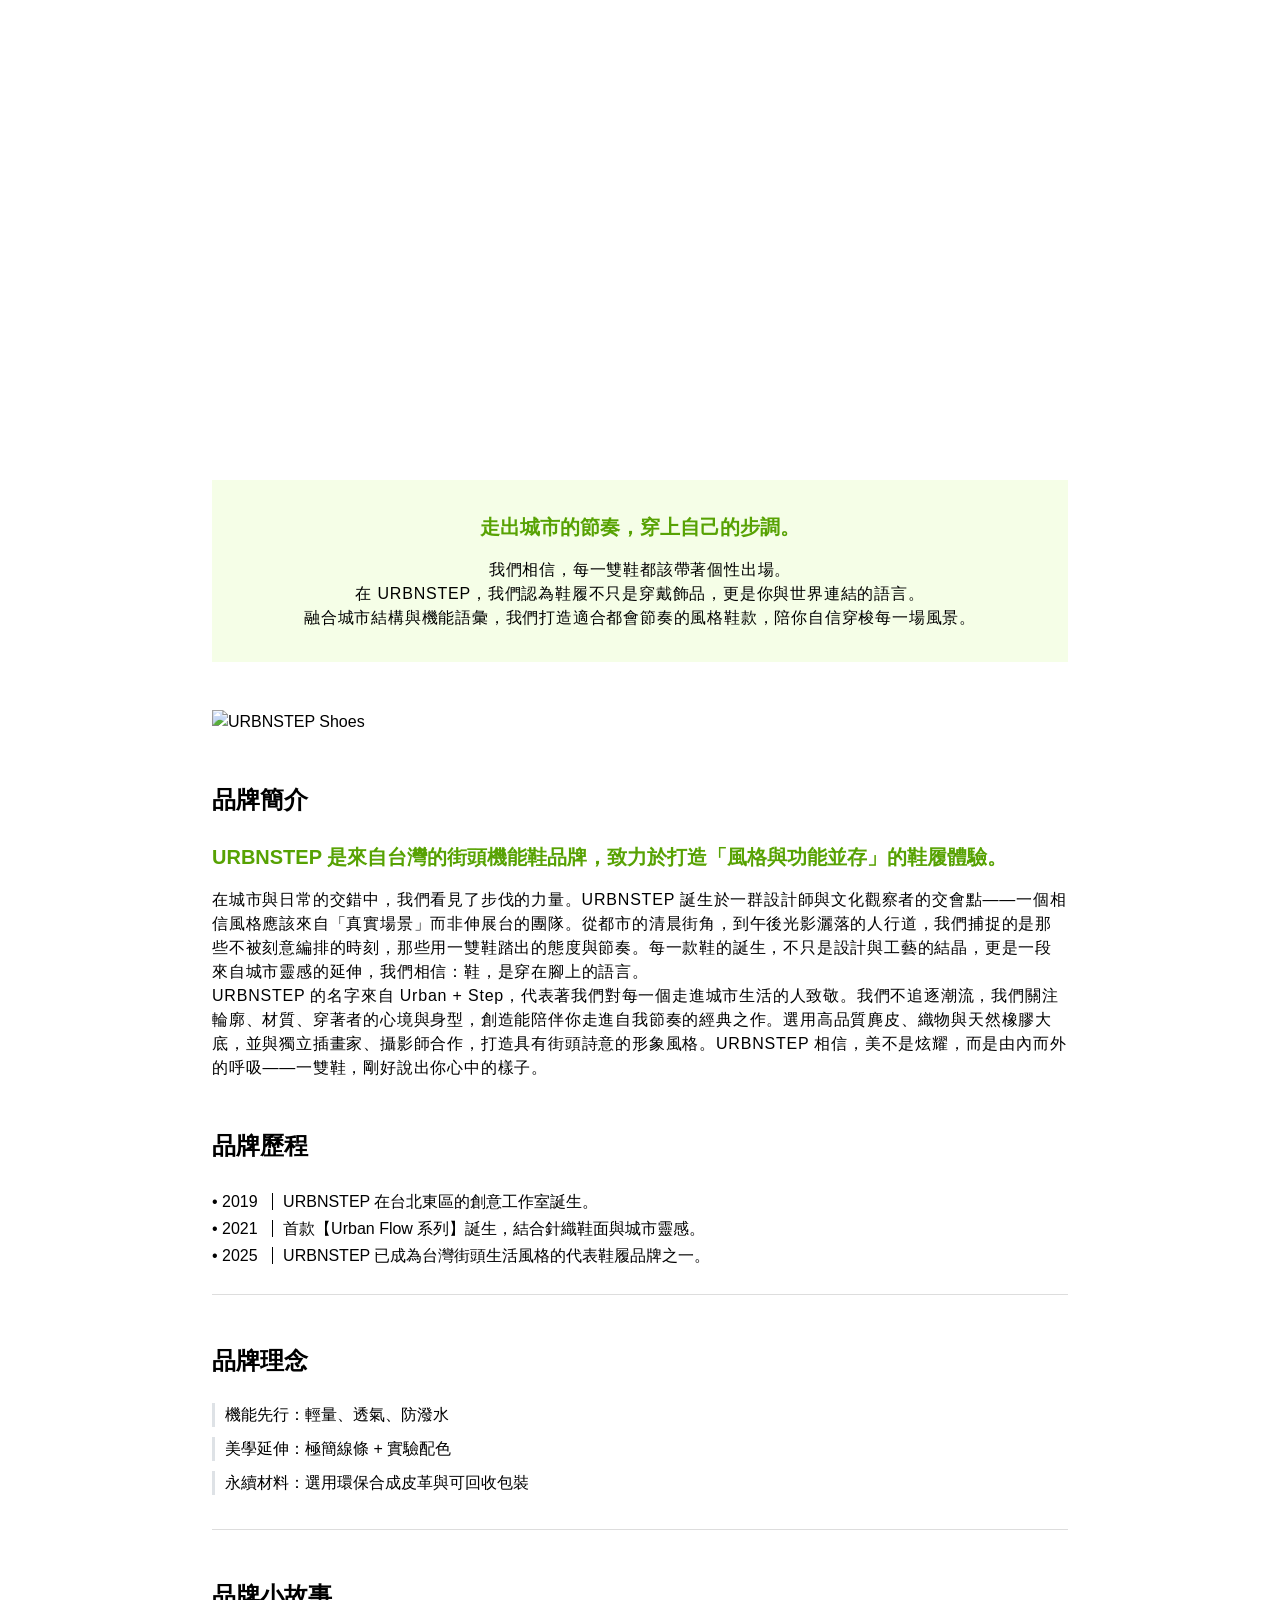
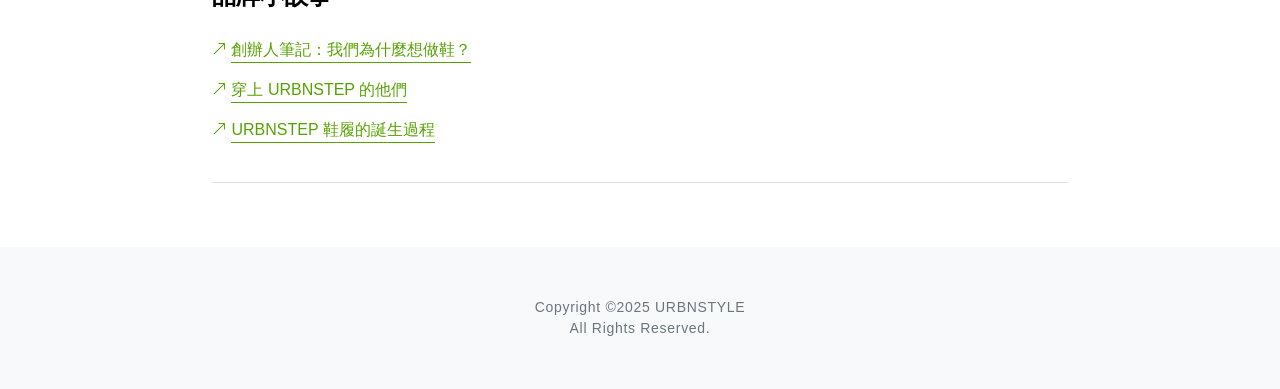
==== index.html @ 412b2f49 "Initial commit" ====
<!DOCTYPE html>
  <head>
    <meta charset="UTF-8" />
    <meta name="viewport" content="width=device-width, initial-scale=1.0" />
    <link rel="stylesheet"
href="https://cdn.jsdelivr.net/npm/bootstrap-icons@1.13.1/font/bootstrap-icons.min.css">
    <link rel="stylesheet" href="style.css" />
    <title>Footwear E-commerce</title>
  </head>
  <body>

    <body>
    <div class="top">
      <div class="top1">
        <h1>品牌故事</h1>
        <h3>Brand story</h3>
      </div>
    </div>

    <div class="about">
      <h5>走出城市的節奏，穿上自己的步調。</h5>
      <p>我們相信，每一雙鞋都該帶著個性出場。</p>
      <p>在 URBNSTEP，我們認為鞋履不只是穿戴飾品，更是你與世界連結的語言。</p>
      <p>
        融合城市結構與機能語彙，我們打造適合都會節奏的風格鞋款，陪你自信穿梭每一場風景。
      </p>
    </div>

    <div class="container">
      
      <img src="https://raw.githubusercontent.com/hexschool/2022-web-layout-training/refs/heads/main/2025-week1/about.png" alt="URBNSTEP Shoes">
      <div class="intro">
      <h4>品牌簡介</h4>
      <h5>URBNSTEP 是來自台灣的街頭機能鞋品牌，致力於打造「風格與功能並存」的鞋履體驗。</h5>
      <p>在城市與日常的交錯中，我們看見了步伐的力量。URBNSTEP 誕生於一群設計師與文化觀察者的交會點——一個相信風格應該來自「真實場景」而非伸展台的團隊。從都市的清晨街角，到午後光影灑落的人行道，我們捕捉的是那些不被刻意編排的時刻，那些用一雙鞋踏出的態度與節奏。每一款鞋的誕生，不只是設計與工藝的結晶，更是一段來自城市靈感的延伸，我們相信：鞋，是穿在腳上的語言。</p>
      <p>URBNSTEP 的名字來自 Urban + Step，代表著我們對每一個走進城市生活的人致敬。我們不追逐潮流，我們關注輪廓、材質、穿著者的心境與身型，創造能陪伴你走進自我節奏的經典之作。選用高品質麂皮、織物與天然橡膠大底，並與獨立插畫家、攝影師合作，打造具有街頭詩意的形象風格。URBNSTEP 相信，美不是炫耀，而是由內而外的呼吸——一雙鞋，剛好說出你心中的樣子。</p>
    </div>
      

      <h4>品牌歷程</h4>
      <ul class="history">
        <li class="history-item">
          <span class="year">2019</span>
          <span class="content">URBNSTEP 在台北東區的創意工作室誕生。</span>
        </li>
        <li class="history-item">
          <span class="year">2021</span>
          <span class="content">首款【Urban Flow 系列】誕生，結合針織鞋面與城市靈感。</span>
        </li>
        <li class="history-item">
          <span class="year">2025</span>
          <span class="content">URBNSTEP 已成為台灣街頭生活風格的代表鞋履品牌之一。</span>
        </li>
      </ul>
      

        <h4>品牌理念</h4>
        <ul class="concept">
          <li class="content">機能先行：輕量、透氣、防潑水</li>
          <li class="content">美學延伸：極簡線條 + 實驗配色</li>
          <li class="content">永續材料：選用環保合成皮革與可回收包裝</li>
        </ul>


       <h4>品牌小故事</h4>
       <ul class="story">
         <li class="story-item">
           <i class="bi bi-arrow-up-right"></i>
           <a href="#" class="content">創辦人筆記：我們為什麼想做鞋？</a>
         </li>
         <li class="story-item">
           <i class="bi bi-arrow-up-right"></i>
           <a href="#" class="content">穿上 URBNSTEP 的他們</a>
         </li>
        <li class="story-item">
         <i class="bi bi-arrow-up-right"></i>
         <a href="#" class="content">URBNSTEP 鞋履的誕生過程</a>
        </li>
    </ul>    

      </div>
   <div class="footer">
      <p>Copyright ©2025 URBNSTYLE</p>
      <p>All Rights Reserved.</p>
    </div>

  </body>
</html>
---- style.css ----
/* CSS Reset */

*,
*::before,
*::after {
  box-sizing: border-box;
}

html,body,h1,h2,h3,h4,h5,h6,p,ul,ol {
  margin: 0;
  padding: 0;
}

ul,ol {
  list-style: none;
}

img {
  display: block;
  max-width: 100%;
}

a {
  color: inherit;
  text-decoration: none;
}

button,
input,
textarea,
select {
  font: inherit;
}

button {
  border: 0;
  background: none;
  cursor: pointer;
}


body{
  margin:0;
  font-family:Noto Sans TC, sans-serif; 
  justify-content: center; /* 整個 card 水平置中 */
  line-height: 1.5;
}



.top{
  background-image:url('https://raw.githubusercontent.com/hexschool/2022-web-layout-training/refs/heads/main/2025-week1/hero.png');
  height:400px;
  width:100%;
  background-size:cover;
  background-position:center;
  background-repeat:no-repeat;
  color:white;
  margin-bottom:80px;

}
.top1{
  display:flex;
  flex-direction:column;
  justify-content:center;
  align-items:center;
  height:100%;
}
.top h1{
  font-size:40px;
}

.top h3{
  font-size:28px;
}

.about{
  height:auto;
  width:856px;
  max-width:1000px;
  background-color:rgba(245, 254, 231, 1);
  text-align: center;
  box-sizing: border-box;
  padding:32px;
  margin:0 auto;
  margin-bottom:48px;
}


.container{
  width:856px;
  margin:0 auto;
}

/* .history,
.concept,
.story{
    margin: 0;
    padding: 0;
} */

img{
  width:100%;
  height: auto;
  display:block;
}
h4{
  font-size:24px;
  margin-top:48px;
  margin-bottom:24px;
}
h5{
  font-size:20px;
  color:rgba(87, 162, 3, 1);
  margin-bottom:16px;
}
p{
  letter-spacing:0.05em;
}

.year{
  list-style:none;
  margin-bottom:10px;
  padding-right:10px;
}

.history-item{
  list-style:none;
  line-height:170%;
}

.history-item::before{
  content:"•";
}

.history-item .content{
  border-left: 1px solid #000;
  padding-left:10px;
}
  
  
.concept .content{
  list-style:none;
  border-left:3px solid rgba(222, 226, 230, 1);
  margin-bottom:10px;
  padding-left:10px;
}

.story .content{
  color:rgba(87, 162, 3, 1);
  border-bottom:1px solid;
  display:inline-block;
  margin-bottom:15px;
  text-decoration:none;
}

.story-item{
  list-style:none;
}


.bi-arrow-up-right{
  color:rgba(87, 162, 3, 1);
  font-size:15px;
}

.section{
  border-bottom:1px solid #ddd;
  margin:50px 0px;
  
}

ul {
  border-bottom:1px solid #ddd;
  padding-bottom:24px;
}


.footer{
  background-color:#F8F9FA;
  color:#6C757D;
  font-size:14px;
  text-align:center;
  padding:50px 0px;
  box-sizing: border-box;
  margin-top:64px;
}
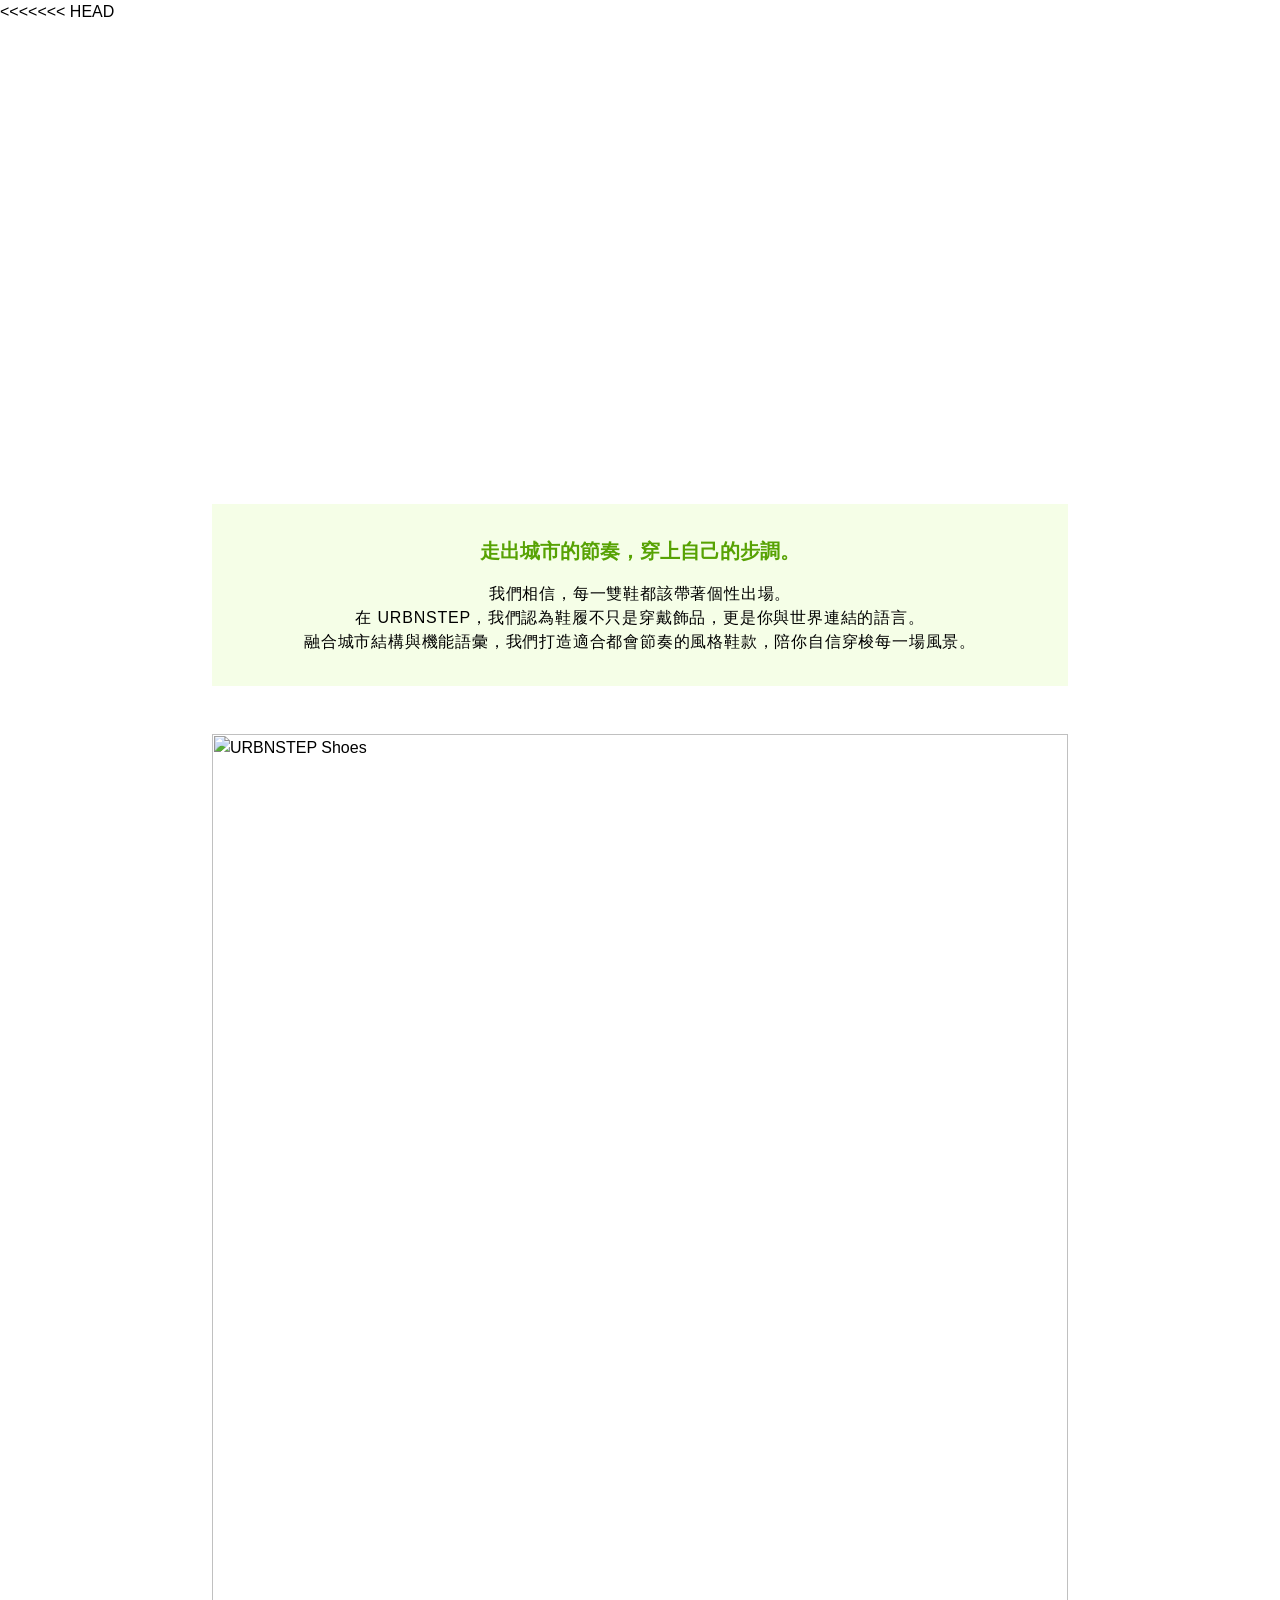
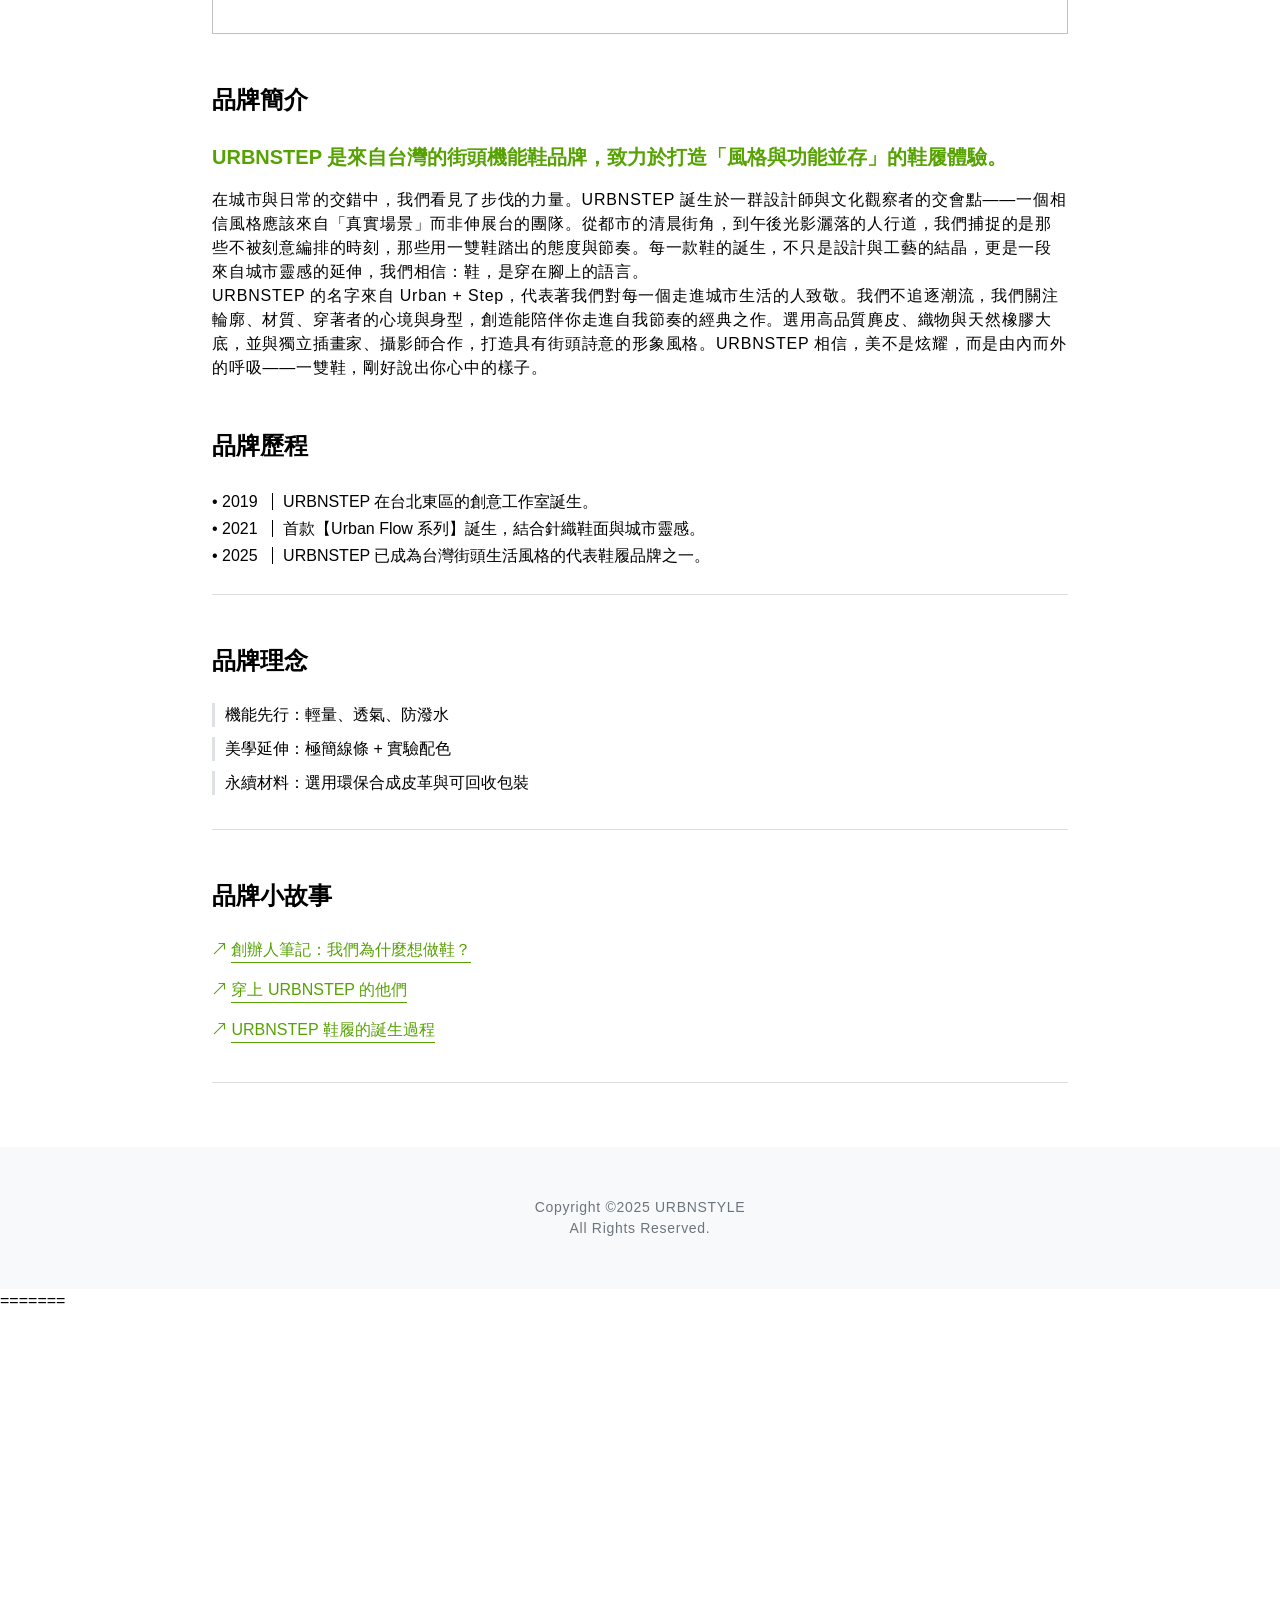
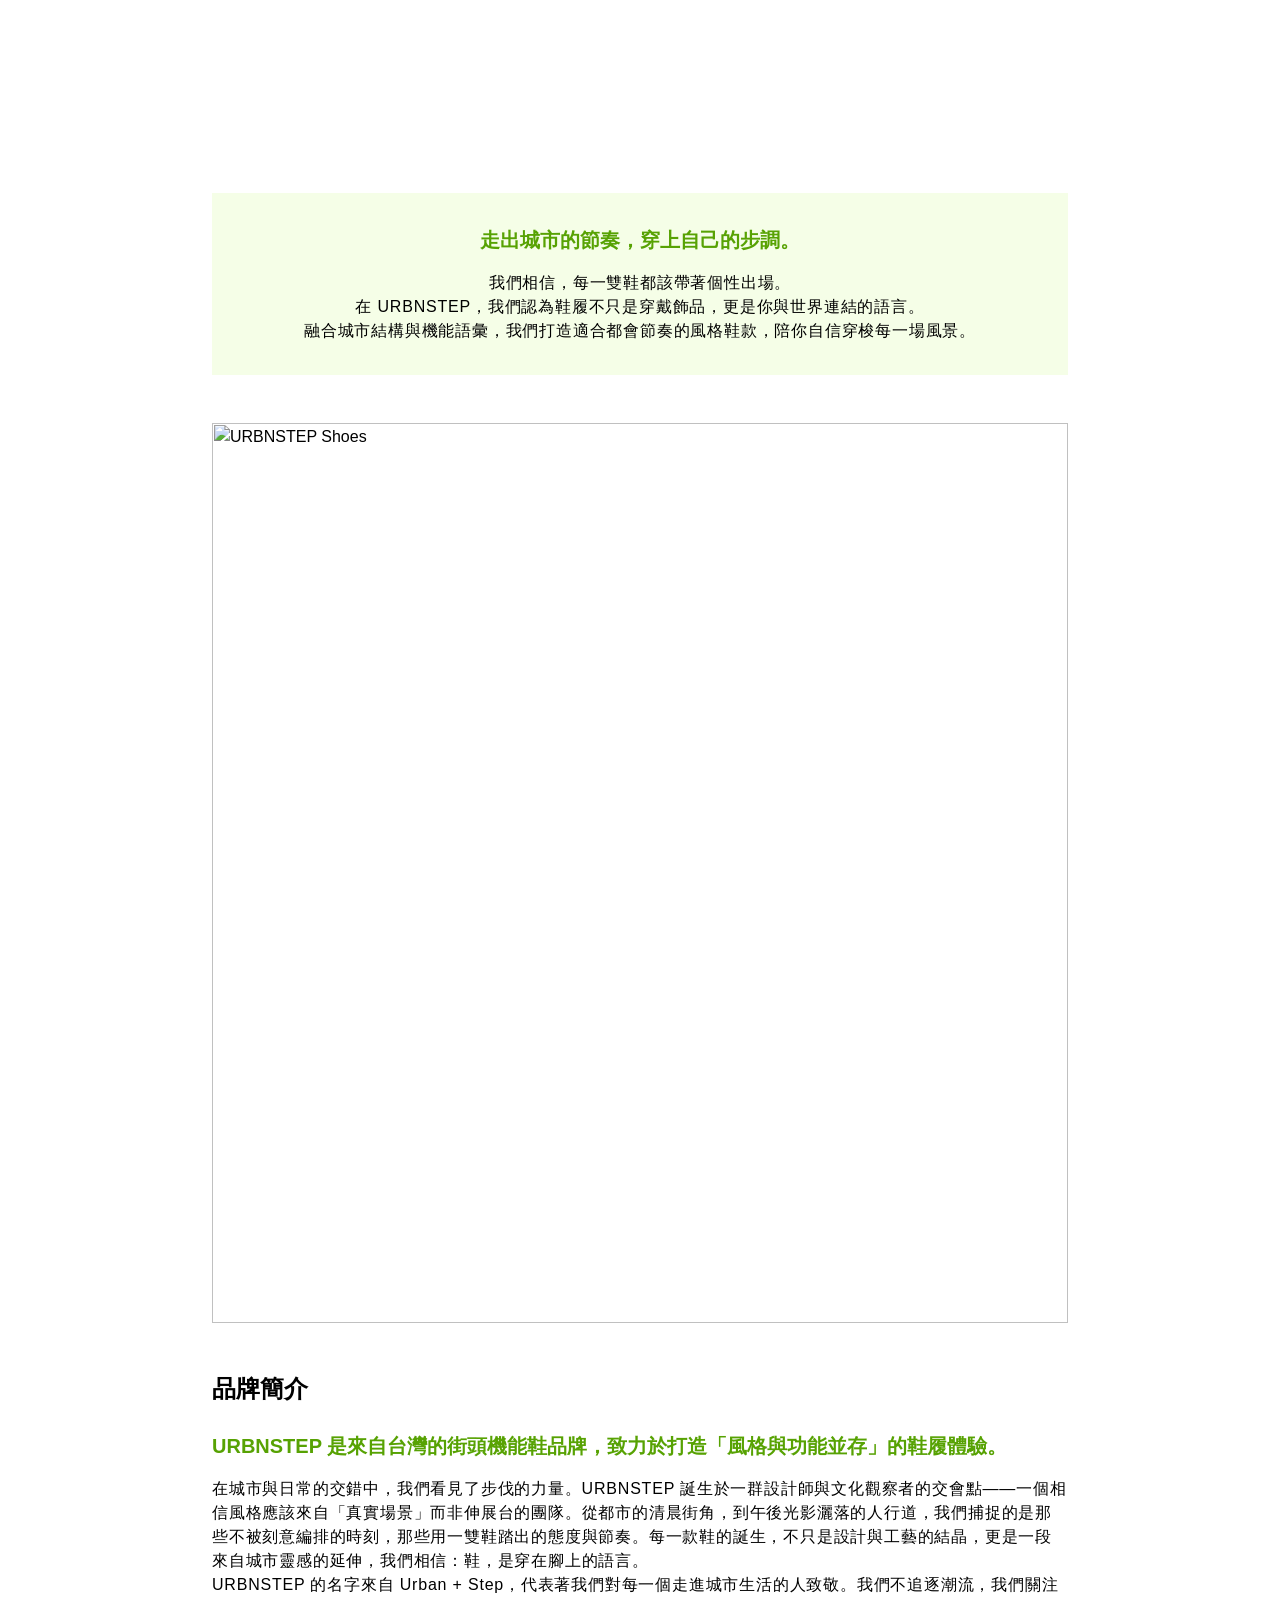
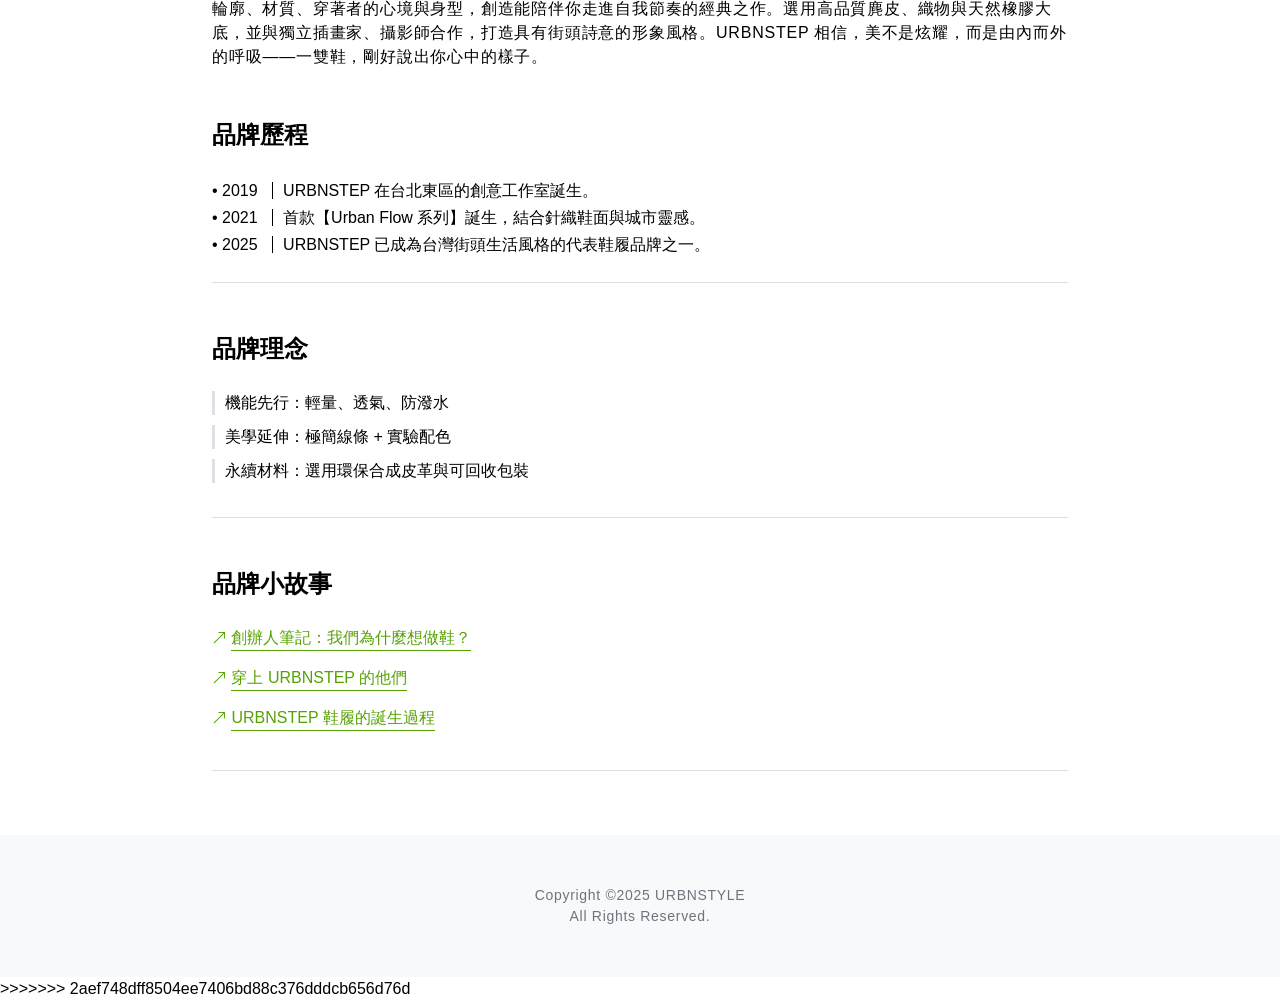
==== commit 94d85ec9: "Update index.html" ====
--- a/index.html
+++ b/index.html
@@ -1,3 +1,93 @@
+<<<<<<< HEAD
+<!DOCTYPE html>
+  <head>
+    <meta charset="UTF-8" />
+    <meta name="viewport" content="width=device-width, initial-scale=1.0" />
+    <link rel="stylesheet"
+href="https://cdn.jsdelivr.net/npm/bootstrap-icons@1.13.1/font/bootstrap-icons.min.css">
+    <link rel="stylesheet" href="style.css" />
+    <title>Footwear E-commerce</title>
+  </head>
+  <body>
+
+    <body>
+    <div class="top">
+      <div class="top1">
+        <a href="./product-list.html"><h1>品牌故事</h1></a>
+        <h3>Brand story</h3>
+      </div>
+    </div>
+
+    <div class="about">
+      <h5>走出城市的節奏，穿上自己的步調。</h5>
+      <p>我們相信，每一雙鞋都該帶著個性出場。</p>
+      <p>在 URBNSTEP，我們認為鞋履不只是穿戴飾品，更是你與世界連結的語言。</p>
+      <p>
+        融合城市結構與機能語彙，我們打造適合都會節奏的風格鞋款，陪你自信穿梭每一場風景。
+      </p>
+    </div>
+
+    <div class="container">
+      
+      <img src="https://raw.githubusercontent.com/hexschool/2022-web-layout-training/refs/heads/main/2025-week1/about.png" alt="URBNSTEP Shoes">
+      <div class="intro">
+      <h4>品牌簡介</h4>
+      <h5>URBNSTEP 是來自台灣的街頭機能鞋品牌，致力於打造「風格與功能並存」的鞋履體驗。</h5>
+      <p>在城市與日常的交錯中，我們看見了步伐的力量。URBNSTEP 誕生於一群設計師與文化觀察者的交會點——一個相信風格應該來自「真實場景」而非伸展台的團隊。從都市的清晨街角，到午後光影灑落的人行道，我們捕捉的是那些不被刻意編排的時刻，那些用一雙鞋踏出的態度與節奏。每一款鞋的誕生，不只是設計與工藝的結晶，更是一段來自城市靈感的延伸，我們相信：鞋，是穿在腳上的語言。</p>
+      <p>URBNSTEP 的名字來自 Urban + Step，代表著我們對每一個走進城市生活的人致敬。我們不追逐潮流，我們關注輪廓、材質、穿著者的心境與身型，創造能陪伴你走進自我節奏的經典之作。選用高品質麂皮、織物與天然橡膠大底，並與獨立插畫家、攝影師合作，打造具有街頭詩意的形象風格。URBNSTEP 相信，美不是炫耀，而是由內而外的呼吸——一雙鞋，剛好說出你心中的樣子。</p>
+    </div>
+      
+
+      <h4>品牌歷程</h4>
+      <ul class="history">
+        <li class="history-item">
+          <span class="year">2019</span>
+          <span class="content">URBNSTEP 在台北東區的創意工作室誕生。</span>
+        </li>
+        <li class="history-item">
+          <span class="year">2021</span>
+          <span class="content">首款【Urban Flow 系列】誕生，結合針織鞋面與城市靈感。</span>
+        </li>
+        <li class="history-item">
+          <span class="year">2025</span>
+          <span class="content">URBNSTEP 已成為台灣街頭生活風格的代表鞋履品牌之一。</span>
+        </li>
+      </ul>
+      
+
+        <h4>品牌理念</h4>
+        <ul class="concept">
+          <li class="content">機能先行：輕量、透氣、防潑水</li>
+          <li class="content">美學延伸：極簡線條 + 實驗配色</li>
+          <li class="content">永續材料：選用環保合成皮革與可回收包裝</li>
+        </ul>
+
+
+       <h4>品牌小故事</h4>
+       <ul class="story">
+         <li class="story-item">
+           <i class="bi bi-arrow-up-right"></i>
+           <a href="#" class="content">創辦人筆記：我們為什麼想做鞋？</a>
+         </li>
+         <li class="story-item">
+           <i class="bi bi-arrow-up-right"></i>
+           <a href="#" class="content">穿上 URBNSTEP 的他們</a>
+         </li>
+        <li class="story-item">
+         <i class="bi bi-arrow-up-right"></i>
+         <a href="#" class="content">URBNSTEP 鞋履的誕生過程</a>
+        </li>
+    </ul>    
+
+      </div>
+   <div class="footer">
+      <p>Copyright ©2025 URBNSTYLE</p>
+      <p>All Rights Reserved.</p>
+    </div>
+
+  </body>
+</html>
+=======
 <!DOCTYPE html>
   <head>
     <meta charset="UTF-8" />
@@ -86,3 +176,4 @@
 
   </body>
 </html>
+>>>>>>> 2aef748dff8504ee7406bd88c376dddcb656d76d
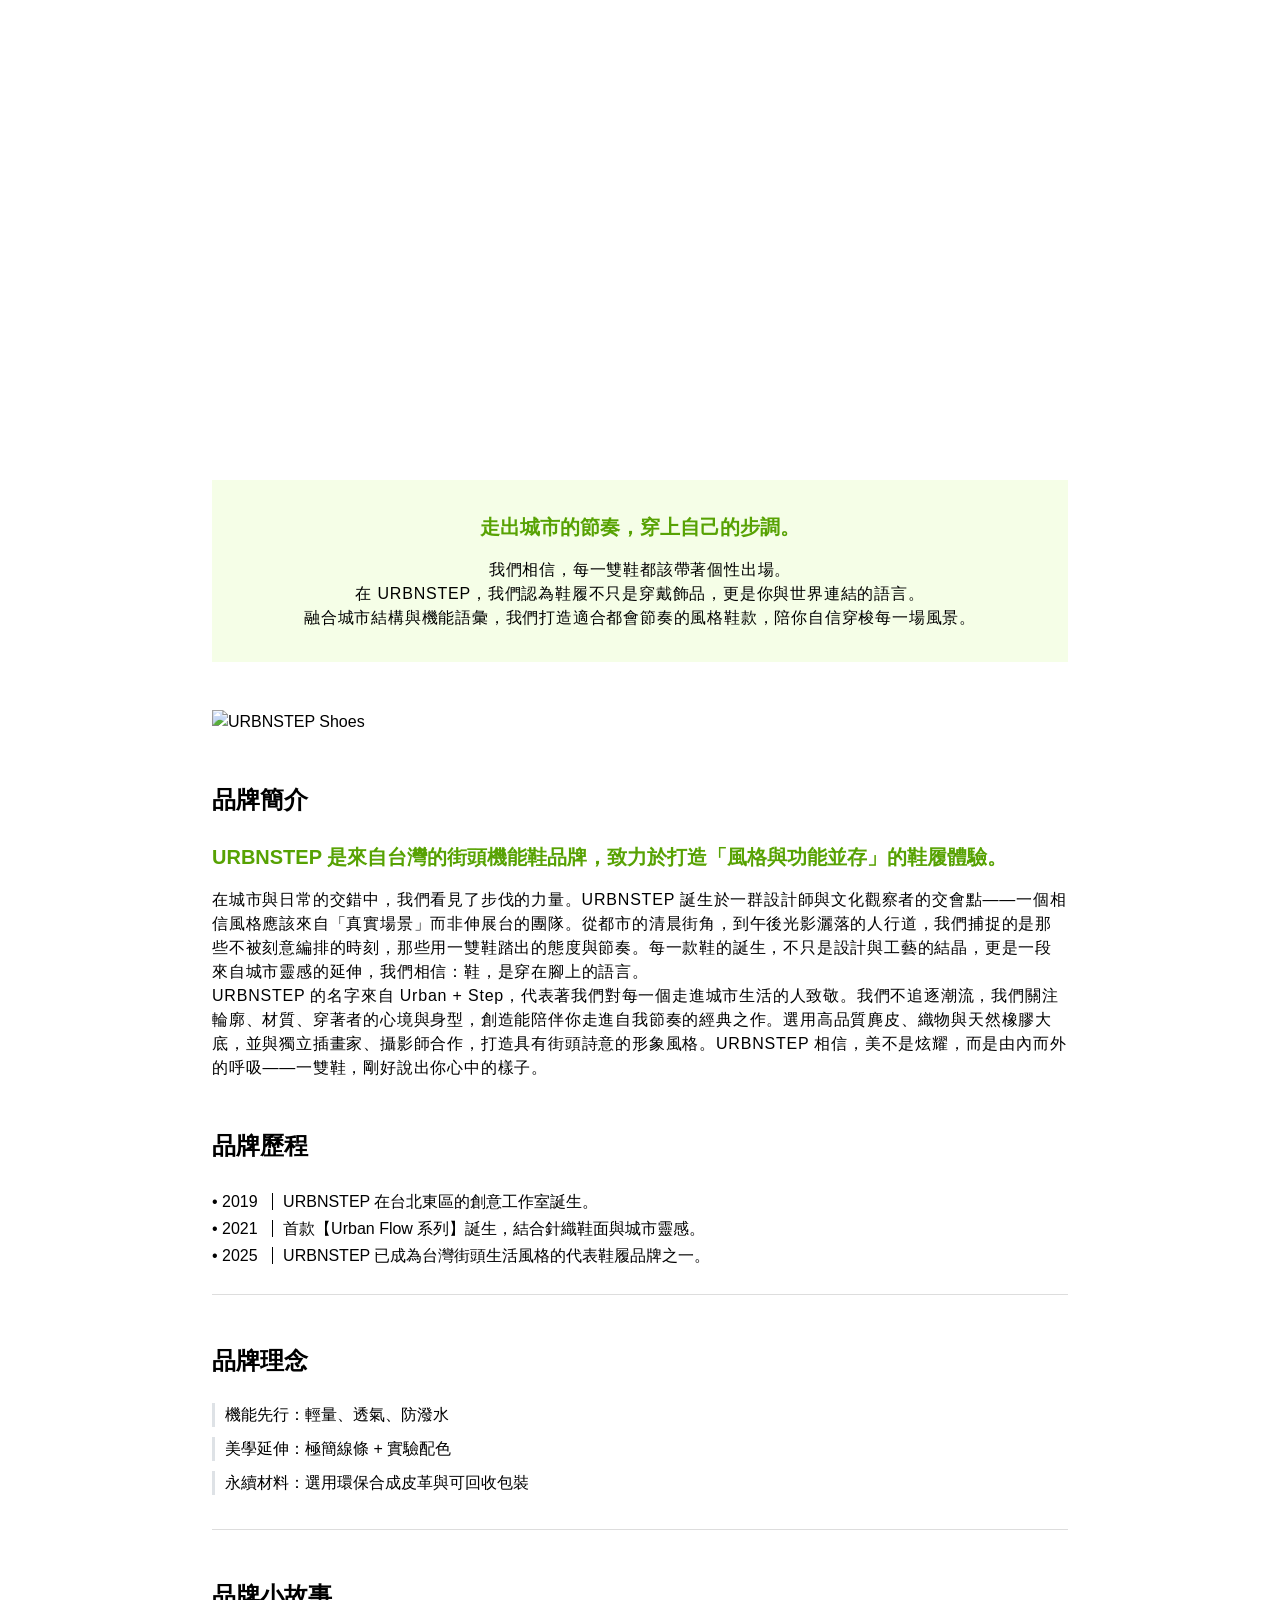
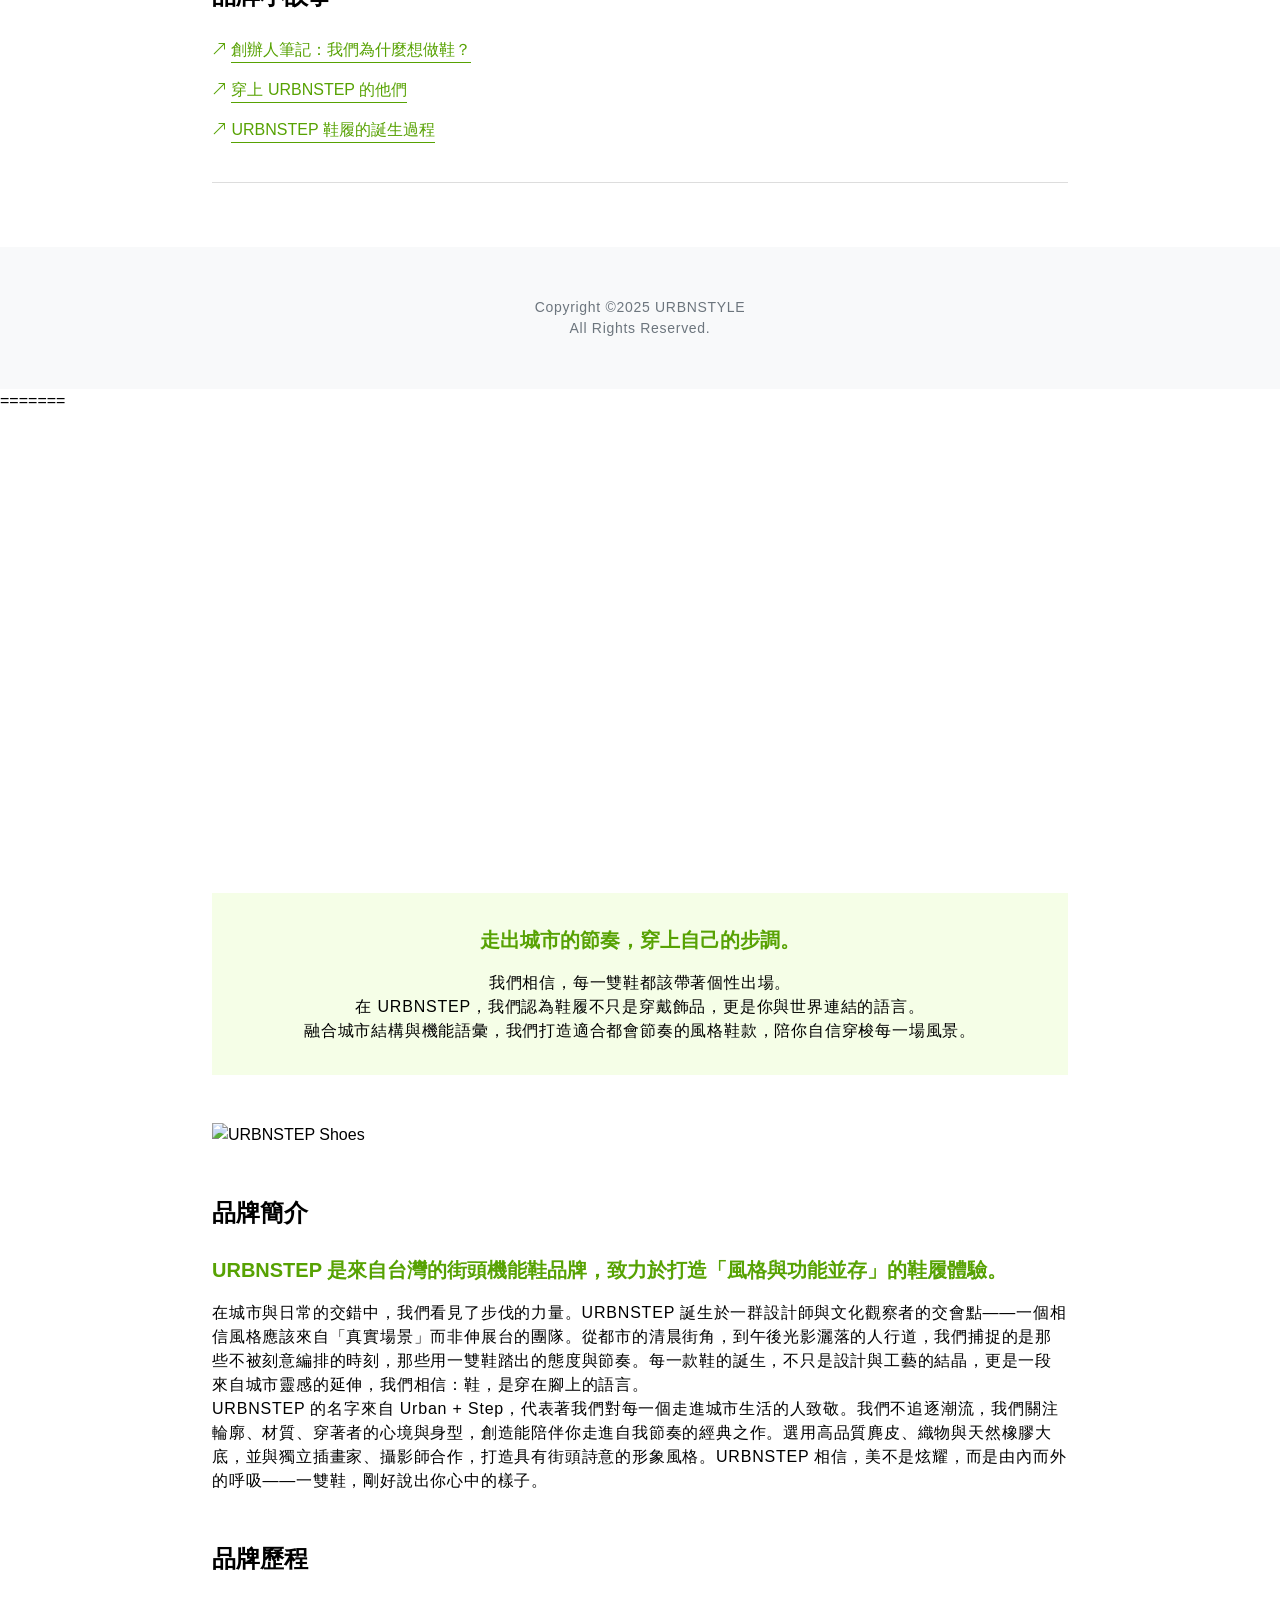
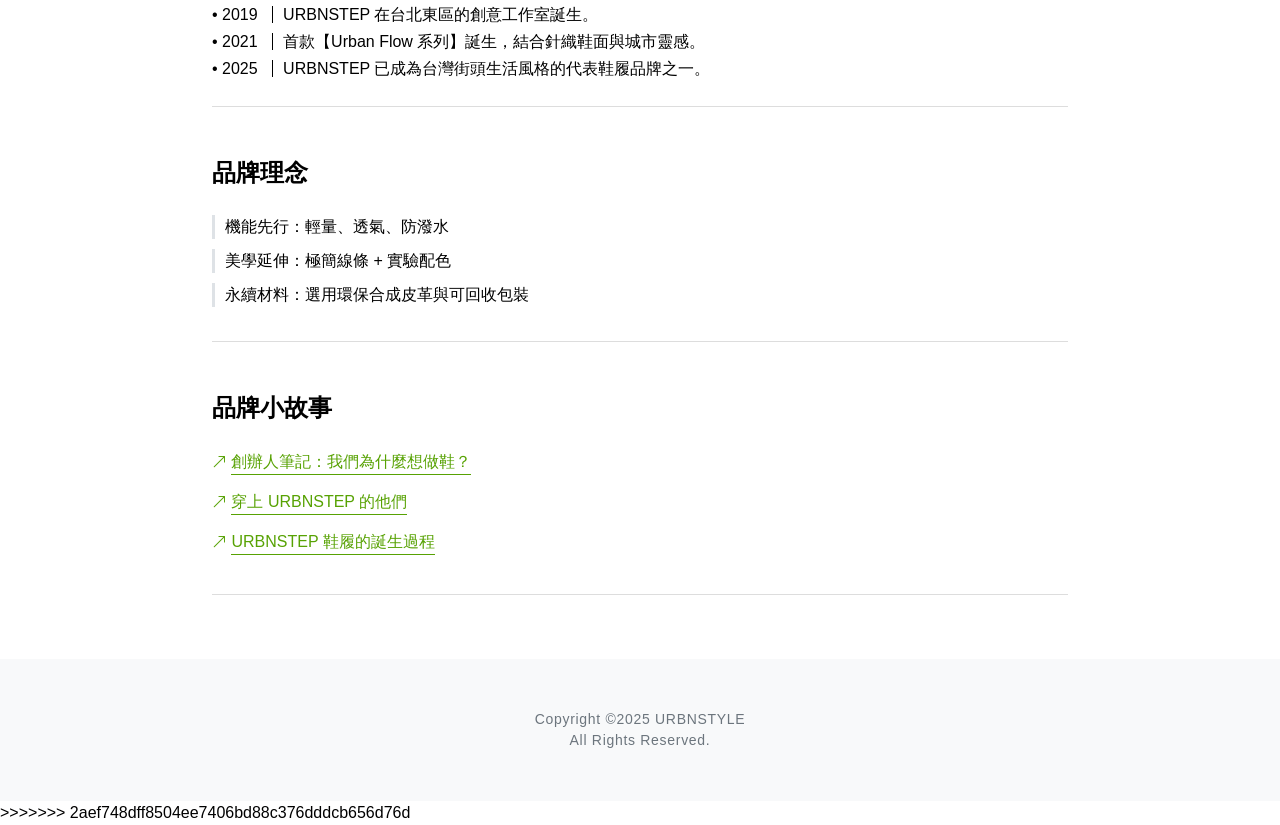
==== commit 6a25fe41: "Update index.html" ====
--- a/index.html
+++ b/index.html
@@ -1,4 +1,3 @@
-<<<<<<< HEAD
 <!DOCTYPE html>
   <head>
     <meta charset="UTF-8" />
